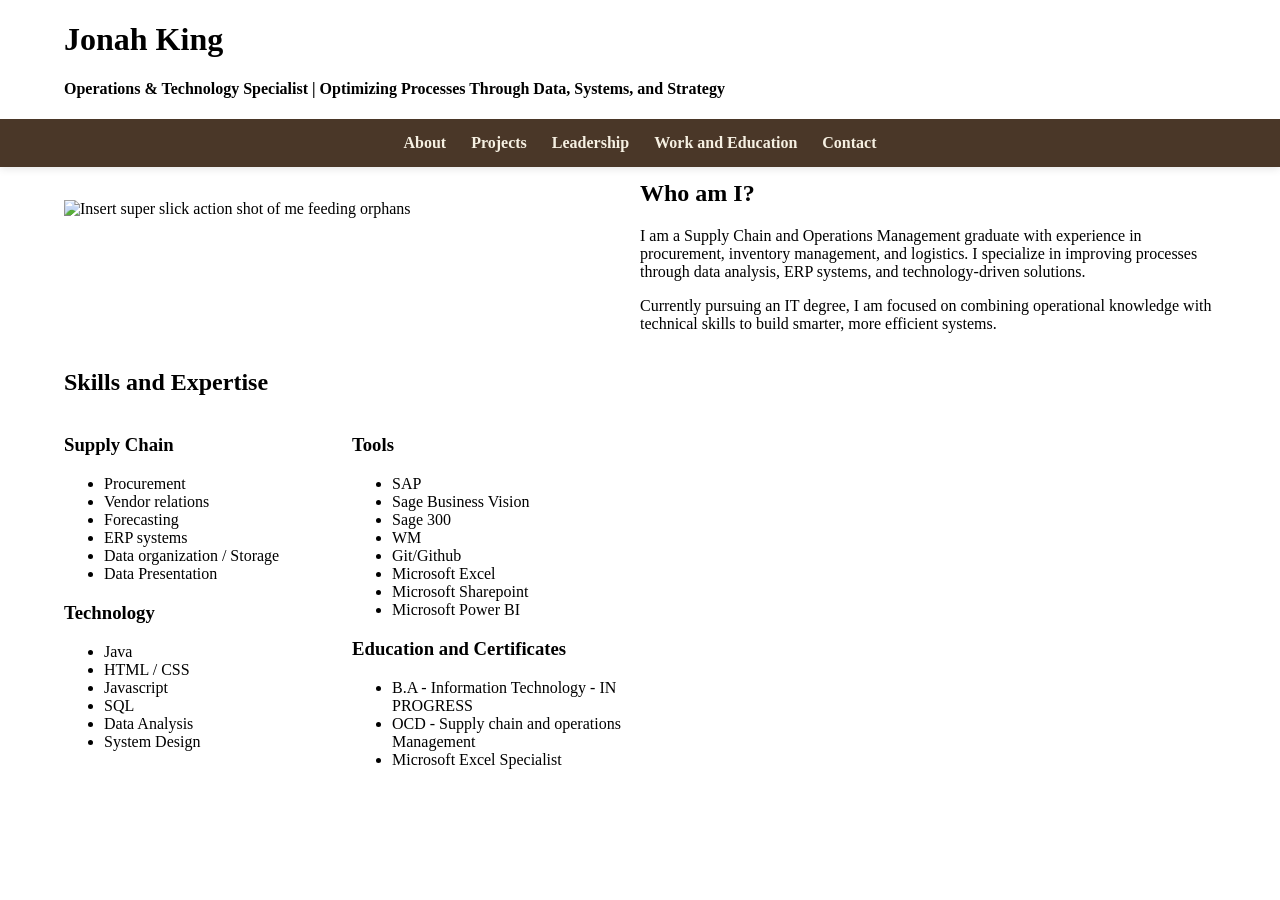
==== index.html @ 6175f9f4 "Update index.html" ====
<!DOCTYPE html>
<html lang = "en">


<head>
  <title>Jonah King</title>
  <link rel="stylesheet" href="style.css"></link>
  <meta name="description" content="Jonah King is a Toronto-based Operations 
    and Technology Specialist specializing in supply chain, procurement, data analysis, ERP systems, and process optimization.">

  <script type="application/ld+json">
{
 "@context": "https://schema.org",
 "@type": "Person",
 "name": "Jonah King",
 "jobTitle": "Operations & Technology Specialist",
 "address": {
   "@type": "PostalAddress",
   "addressLocality": "Toronto",
   "addressRegion": "Ontario",
   "addressCountry": "Canada"
 },
 "url": "https://jonah-king-1999.github.io/Portfolio/"
}
</script>
</head>

<body>
<!--
========================================================================================
                                      TITLE
========================================================================================
-->

<div class = "Headerbar">
<h1>Jonah King</h1>
<h4>Operations & Technology Specialist | Optimizing Processes Through Data, Systems, and Strategy</h4>
<div class = "Navbar">
	<a href="index.html">About</a>
  	<a href="projects.html">Projects</a>
	<a href="leadership.html">Leadership</a>
    <a href="background.html">Work and Education</a>
    <a href="contact.html">Contact</a>
</div>
</div><!-- NAVBAR-->

<div class = "Mainbody">

  <!----------------------------------------------------------------------------------------------------------------
                                                ABOUT INTRO  
  ------------------------------------------------------------------------------------------------------------------->
  
  <div id = "about" class = "Bodyblock">
    <div class = "Bodyblockcolumn">
      	<div class = "Spacer"></div>
		<img src = "selfie.jpg" alt = "Insert super slick action shot of me feeding orphans">
    </div>
    <div class = "Bodyblockcolumn">
  
      <h2>Who am I?</h2>
      <p>
      I am a Supply Chain and Operations Management graduate with experience in procurement, inventory management, and logistics.
      I specialize in improving processes through data analysis, ERP systems, and technology-driven solutions.
      </p>
  
      <p>
      Currently pursuing an IT degree, I am focused on combining operational knowledge with technical skills to build smarter, more efficient systems.
      </p>
    </div>
  </div><!--ABOUT-->

  <!----------------------------------------------------------------------------------------------------------------
                                                SKILLS LIST  
  ------------------------------------------------------------------------------------------------------------------->

<h2>Skills and Expertise</h2>
  <div class = "Bodyblock">
    <div class = "Bodyblock">
      <div class = "Bodyblockcolumn">
        <h3>Supply Chain</h3>
        <ul>
          <li>Procurement</li>
          <li>Vendor relations</li>
          <li>Forecasting</li>
          <li>ERP systems</li>
          <li>Data organization / Storage</li>
          <li>Data Presentation</li>
        </ul>
  
        <h3>Technology</h3>
        <ul>
          <li>Java</li>
          <li>HTML / CSS</li>
          <li>Javascript</li>
          <li>SQL</li>
          <li>Data Analysis</li>
          <li>System Design</li>
        </ul>
      </div>

      <div class = "bodyblockcolumn">
        <h3>Tools</h3>
        <ul>
		    <li>SAP</li>
		    <li>Sage Business Vision</li>
		    <li>Sage 300</li>
		    <li>WM</li>
		    <li>Git/Github</li>
		    <li>Microsoft Excel</li>
		    <li>Microsoft Sharepoint</li>
			<li>Microsoft Power BI</li>
        </ul>
        <h3>Education and Certificates</h3>
        <ul>
          <li>B.A - Information Technology - IN PROGRESS</li>
          <li>OCD - Supply chain and operations Management</li>
          <li>Microsoft Excel Specialist</li>
        </ul>
      </div>
    </div> <!--END OF OUTER COLUMN 1 -->

    <div>
      <img></img>
    </div>
  </div>
      


  <!----------------------------------------------------------------------------------------------------------------
                                                SKILLS LIST  
  ------------------------------------------------------------------------------------------------------------------->
  
</div> <!--MAINBODY-->
  
</body>
---- style.css ----
*, *::before, *::after {box-sizing: border-box;}
	
	
	body               {padding: 0px; margin: 0px;}
	img					{width: 35vw;}
    .Headerbar         {width: 100%; margin: 0; position: fixed; top:0; z-index: 100; background-color: white; box-shadow: 0 2px 8px rgba(0,0,0,0.1);}
	.Headerbar h4		{margin-left: 5%; margin-right: 5%}
	.Headerbar h1		{margin-left: 5%; margin-right: 5%}
    .Navbar            {display: flex; justify-content: center; gap: 25px; background-color: #4A3728; padding: 15px; width: 100%; margin: 0; }
    .Navbar a          {color: #F6F0E2; text-decoration: none; font-weight: bold; transition: color 0.2s;}
    .Navbar a:hover    {color: #4A3766}

    .Mainbody          {overflow-y: auto; margin-top: 160px; margin-left: 5%; margin-right: 5%; z-index: 100;}

    .Bodyblock         {box-sizing: border-box; margin: 0; display: grid; grid-template-columns: 1fr 1fr;}
	.Bodyblockstraight	{}
    .Bodyblockcolumn   {}

	.Spacer				{height: 40px;}





    .Break              {break-after: column;}
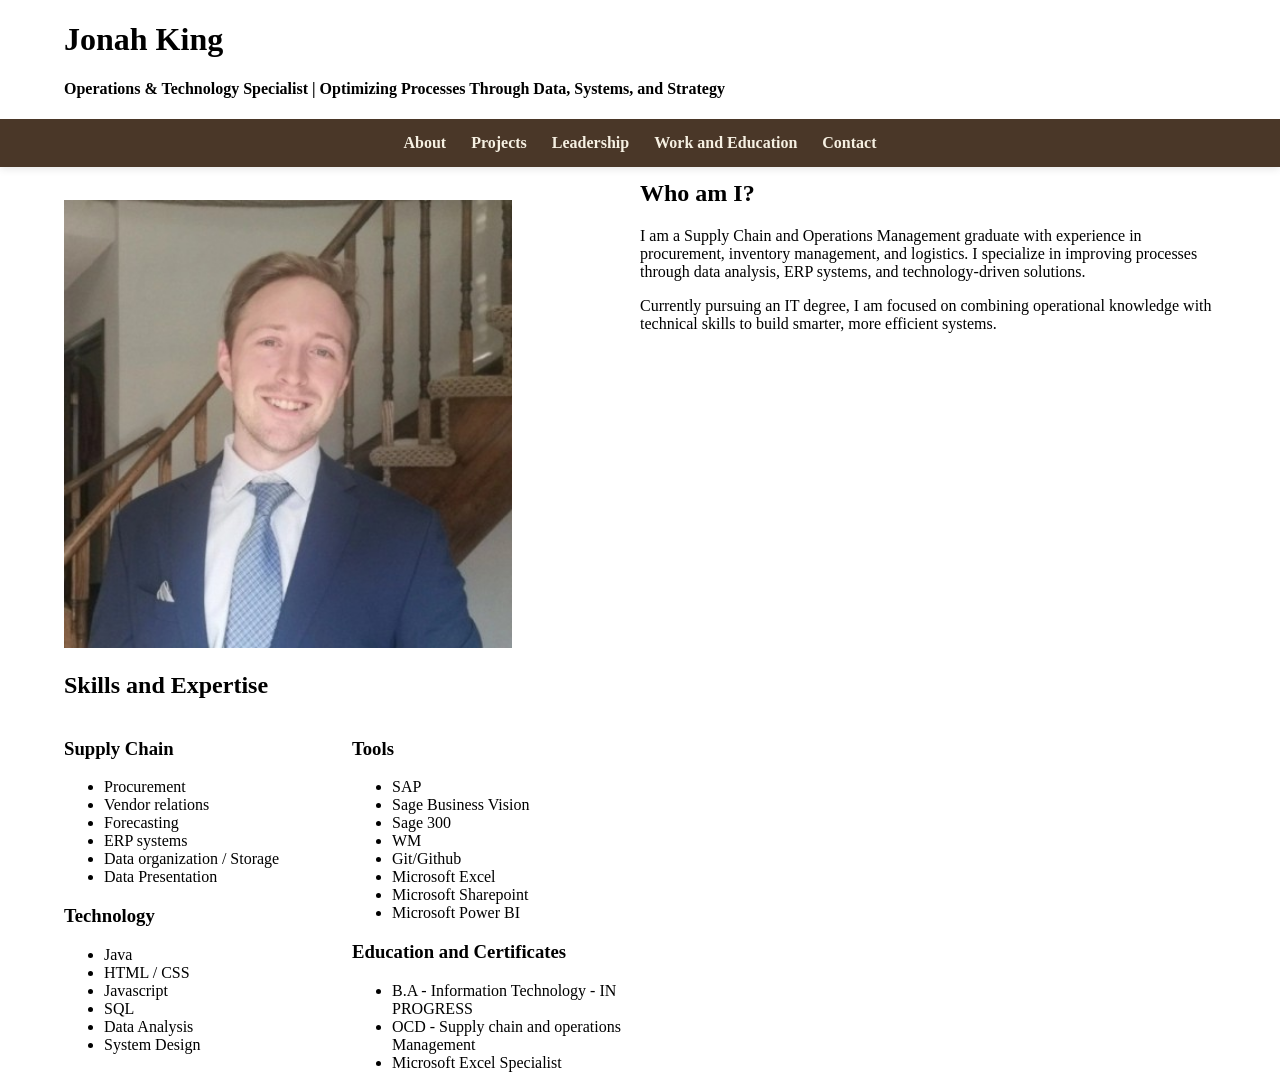
==== commit cc8830bb: "Update index.html" ====
--- a/index.html
+++ b/index.html
@@ -53,7 +53,7 @@
   <div id = "about" class = "Bodyblock">
     <div class = "Bodyblockcolumn">
       	<div class = "Spacer"></div>
-		<img src = "selfie.jpg" alt = "Insert super slick action shot of me feeding orphans">
+		<img src = "Images/profilepic.jfif" alt = "Profile Pic">
     </div>
     <div class = "Bodyblockcolumn">
   
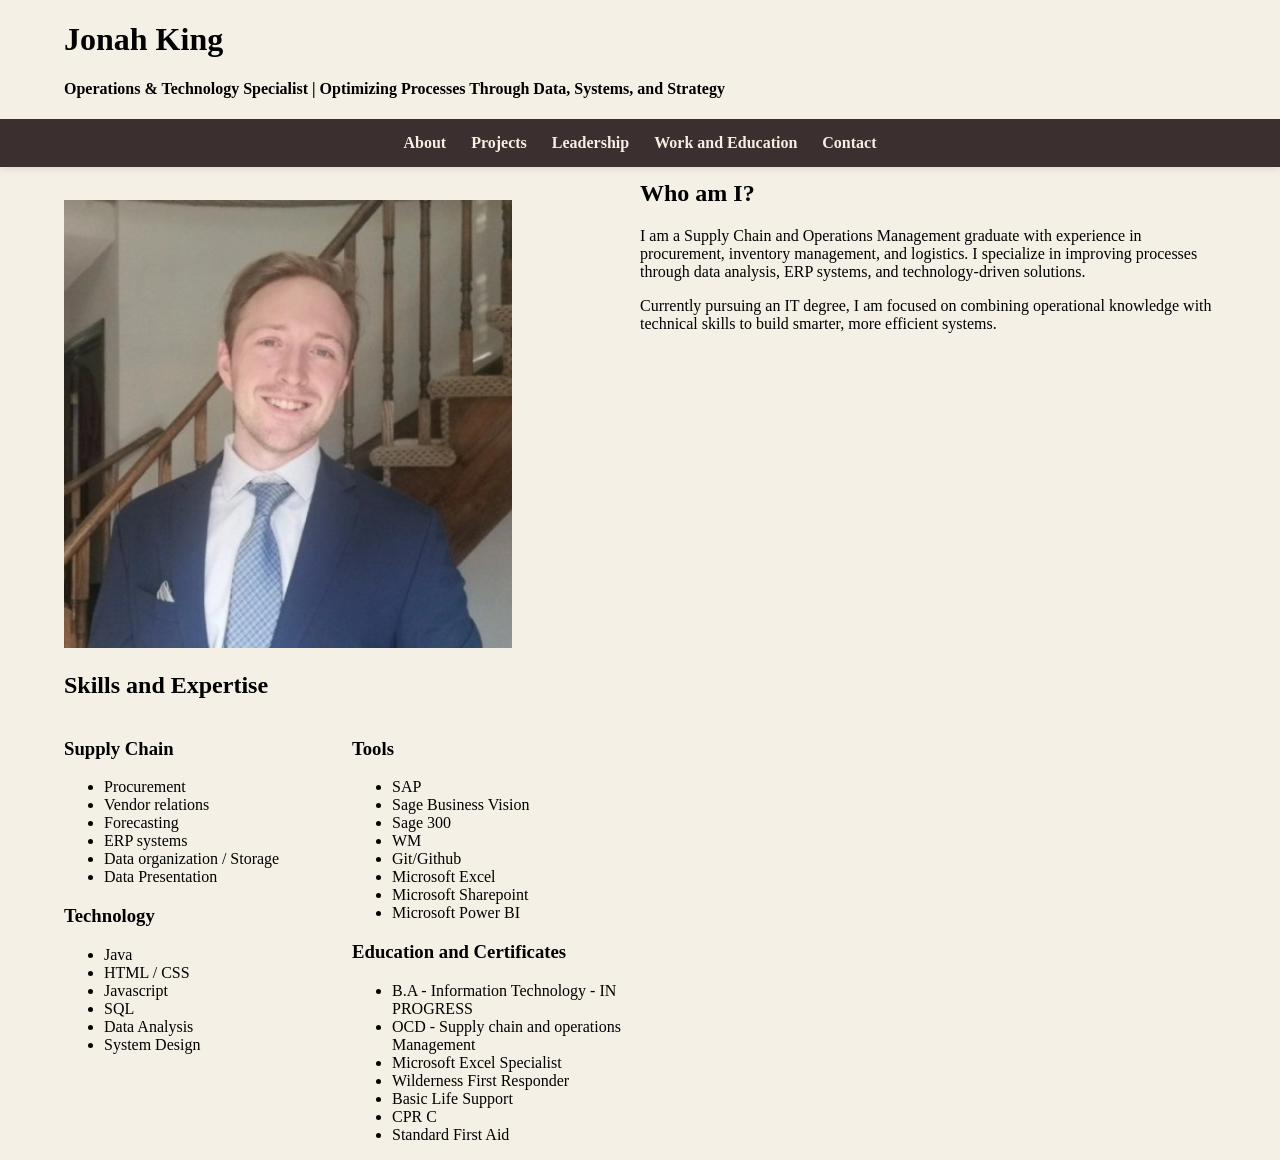
==== commit 082a3057: "Update index.html" ====
--- a/index.html
+++ b/index.html
@@ -115,6 +115,10 @@
           <li>B.A - Information Technology - IN PROGRESS</li>
           <li>OCD - Supply chain and operations Management</li>
           <li>Microsoft Excel Specialist</li>
+		  <li>Wilderness First Responder</li>
+		  <li>Basic Life Support</li>	
+		  <li>CPR C</li>
+		  <li>Standard First Aid</li>
         </ul>
       </div>
     </div> <!--END OF OUTER COLUMN 1 -->
--- a/style.css
+++ b/style.css
@@ -5,12 +5,14 @@
 	*, *::before, *::after {box-sizing: border-box;}
 	
 	
-	body               {padding: 0px; margin: 0px;}
+	body               {padding: 0px; margin: 0px; background-color: #F5F0E6;}
 	img					{width: 35vw;}
-    .Headerbar         {width: 100%; margin: 0; position: fixed; top:0; z-index: 100; background-color: white; box-shadow: 0 2px 8px rgba(0,0,0,0.1);}
+    .Headerbar         {width: 100%; margin: 0; position: fixed; top:0; z-index: 100; background-color: #F5F0E6; box-shadow: 0 2px 8px rgba(0,0,0,0.1);}
 	.Headerbar h4		{margin-left: 5%; margin-right: 5%}
 	.Headerbar h1		{margin-left: 5%; margin-right: 5%}
-    .Navbar            {display: flex; justify-content: center; gap: 25px; background-color: #4A3728; padding: 15px; width: 100%; margin: 0; }
+
+
+    .Navbar            {display: flex; justify-content: center; gap: 25px; background-color: #3B2F2F; padding: 15px; width: 100%; margin: 0; }
     .Navbar a          {color: #F6F0E2; text-decoration: none; font-weight: bold; transition: color 0.2s;}
     .Navbar a:hover    {color: #4A3766}
 
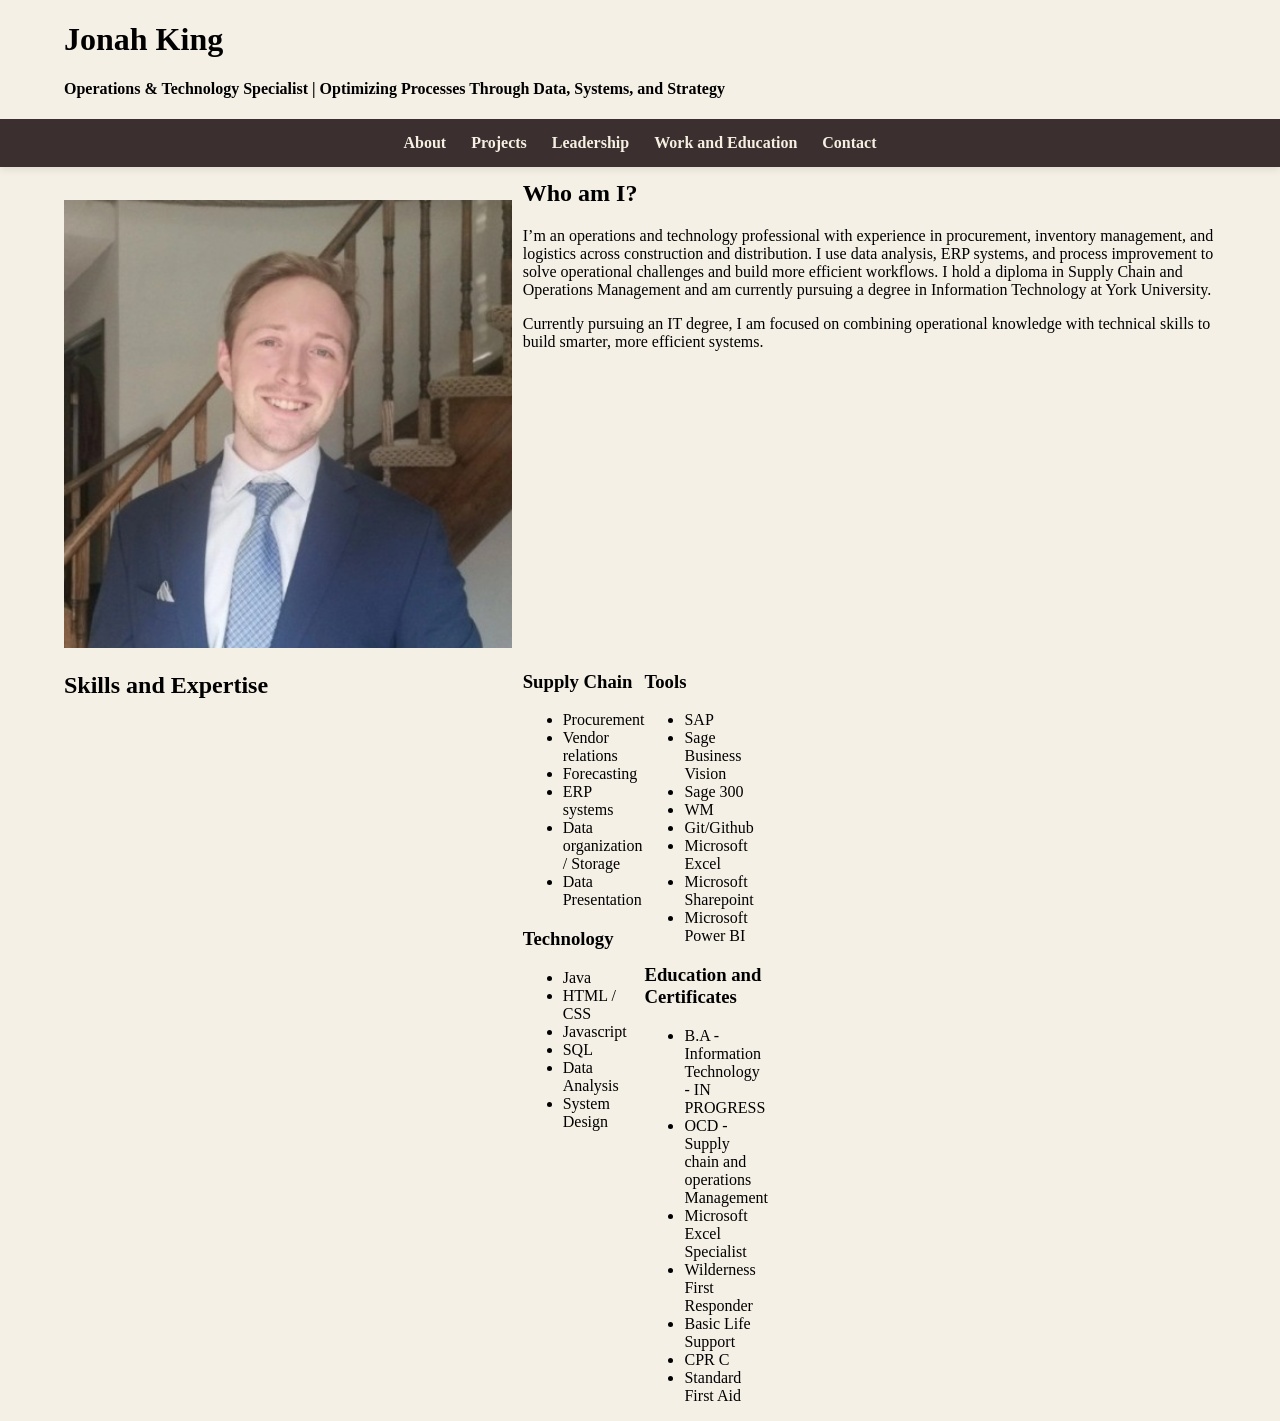
==== commit 09c75454: "Update index.html" ====
--- a/index.html
+++ b/index.html
@@ -59,21 +59,16 @@
   
       <h2>Who am I?</h2>
       <p>
-      I am a Supply Chain and Operations Management graduate with experience in procurement, inventory management, and logistics.
-      I specialize in improving processes through data analysis, ERP systems, and technology-driven solutions.
+      I’m an operations and technology professional with experience in procurement, inventory management, and logistics across construction and distribution. I use data analysis, ERP systems, 
+	  and process improvement to solve operational challenges and build more efficient workflows. I hold a diploma in Supply Chain and Operations Management and am currently pursuing a degree in Information Technology at York University.
       </p>
   
       <p>
       Currently pursuing an IT degree, I am focused on combining operational knowledge with technical skills to build smarter, more efficient systems.
       </p>
     </div>
-  </div><!--ABOUT-->
 
-  <!----------------------------------------------------------------------------------------------------------------
-                                                SKILLS LIST  
-  ------------------------------------------------------------------------------------------------------------------->
-
-<h2>Skills and Expertise</h2>
+	  <h2>Skills and Expertise</h2>
   <div class = "Bodyblock">
     <div class = "Bodyblock">
       <div class = "Bodyblockcolumn">
@@ -127,6 +122,16 @@
       <img></img>
     </div>
   </div>
+
+
+	  
+  </div><!--ABOUT-->
+
+  <!----------------------------------------------------------------------------------------------------------------
+                                                SKILLS LIST  
+  ------------------------------------------------------------------------------------------------------------------->
+
+
       
 
 
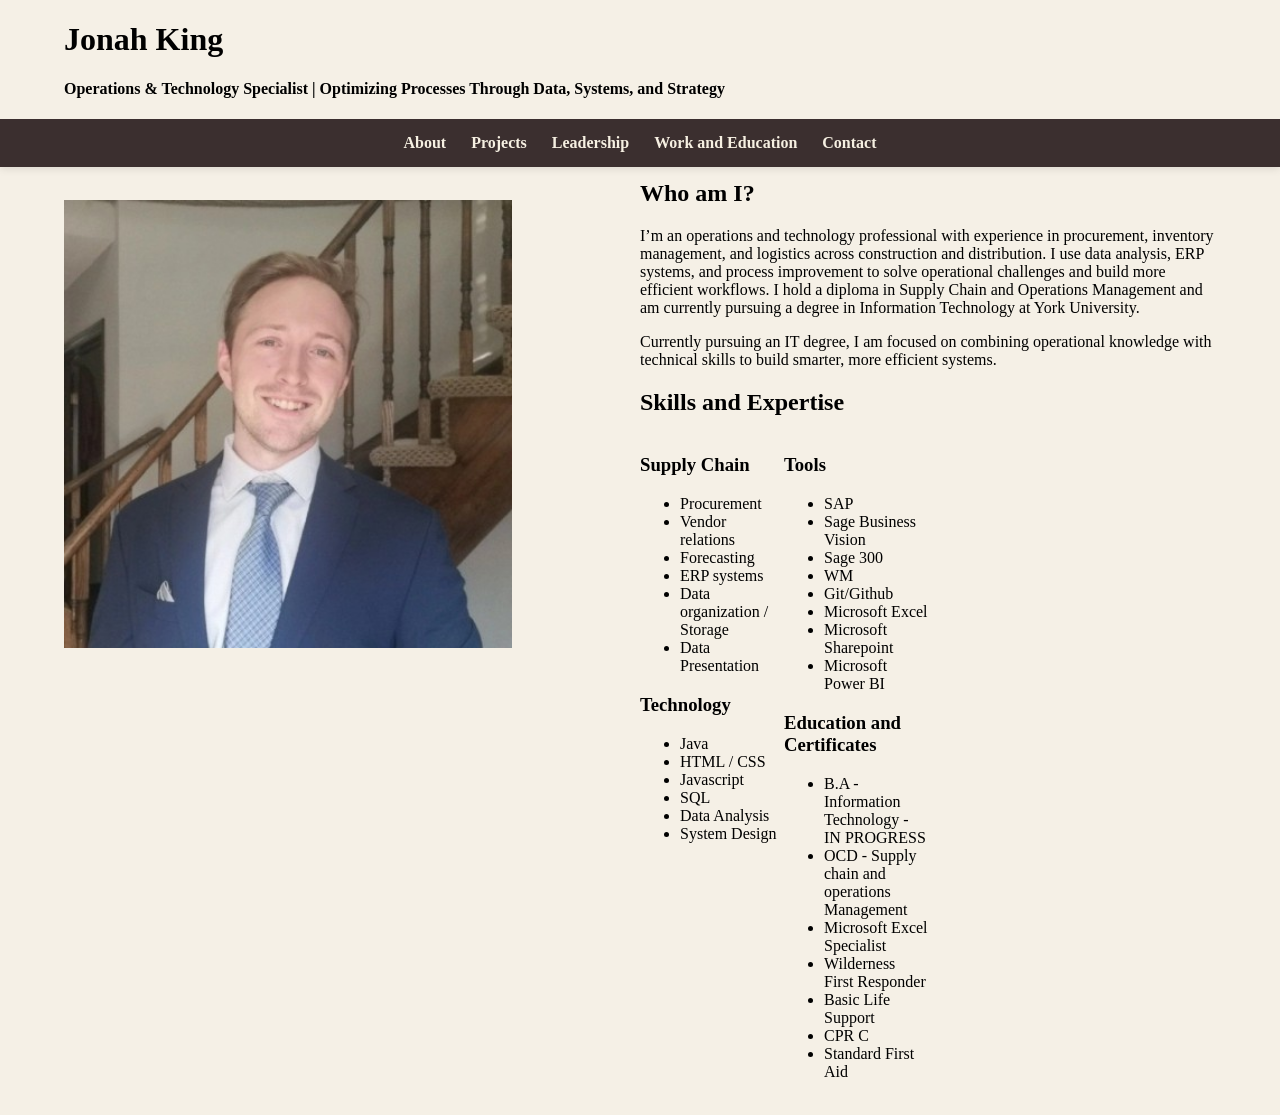
==== commit 44ca3a18: "Update index.html" ====
--- a/index.html
+++ b/index.html
@@ -66,9 +66,8 @@
       <p>
       Currently pursuing an IT degree, I am focused on combining operational knowledge with technical skills to build smarter, more efficient systems.
       </p>
-    </div>
 
-	  <h2>Skills and Expertise</h2>
+		<h2>Skills and Expertise</h2>
   <div class = "Bodyblock">
     <div class = "Bodyblock">
       <div class = "Bodyblockcolumn">
@@ -116,6 +115,12 @@
 		  <li>Standard First Aid</li>
         </ul>
       </div>
+
+
+
+
+		
+    </div>
     </div> <!--END OF OUTER COLUMN 1 -->
 
     <div>
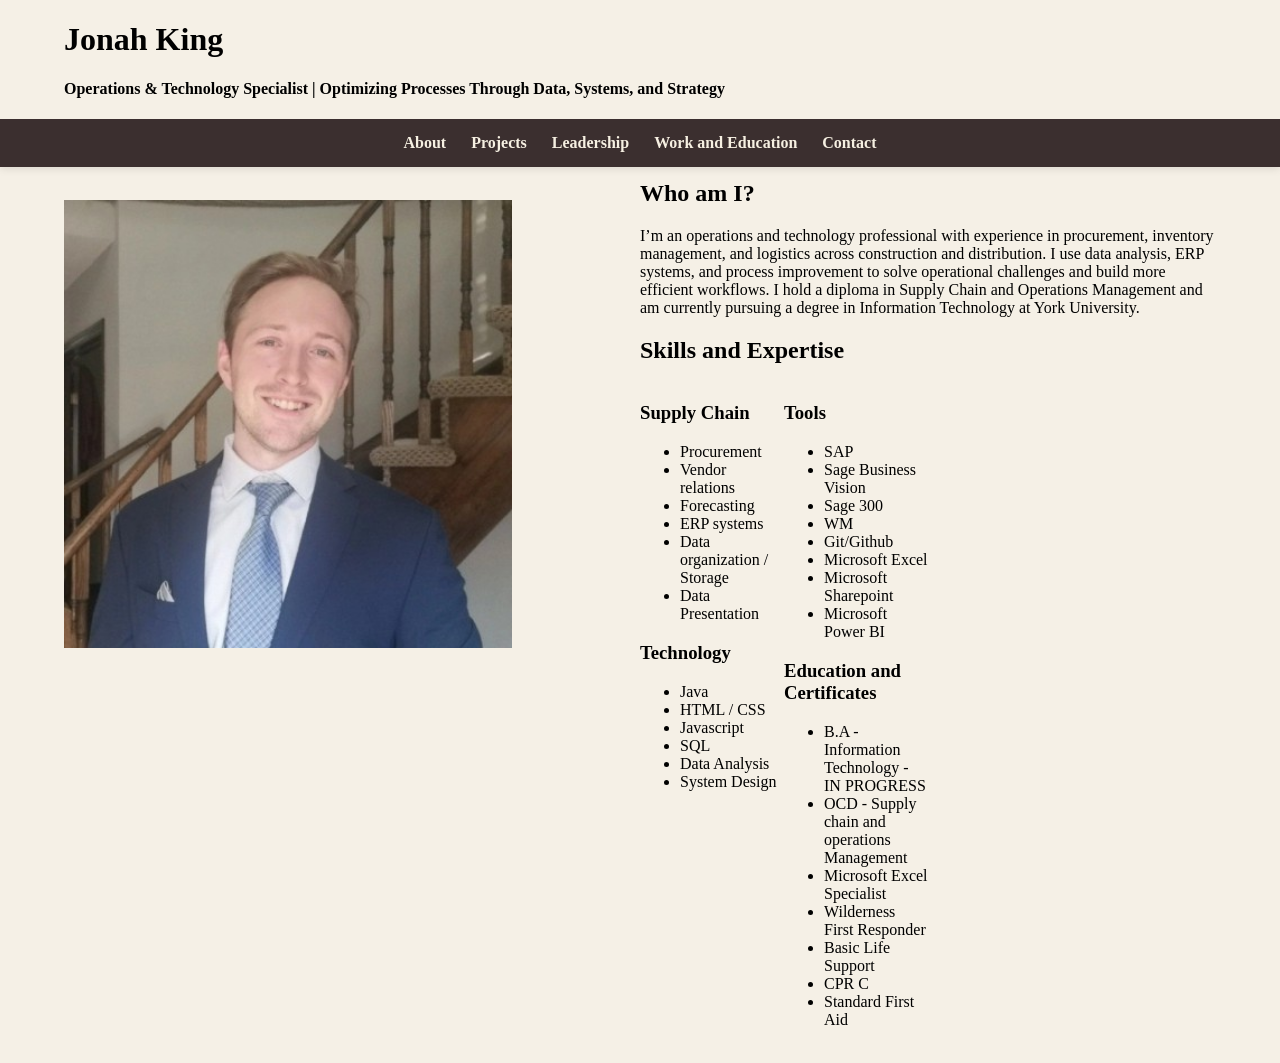
==== commit 081149ad: "Update index.html" ====
--- a/index.html
+++ b/index.html
@@ -61,10 +61,6 @@
       <p>
       I’m an operations and technology professional with experience in procurement, inventory management, and logistics across construction and distribution. I use data analysis, ERP systems, 
 	  and process improvement to solve operational challenges and build more efficient workflows. I hold a diploma in Supply Chain and Operations Management and am currently pursuing a degree in Information Technology at York University.
-      </p>
-  
-      <p>
-      Currently pursuing an IT degree, I am focused on combining operational knowledge with technical skills to build smarter, more efficient systems.
       </p>
 
 		<h2>Skills and Expertise</h2>
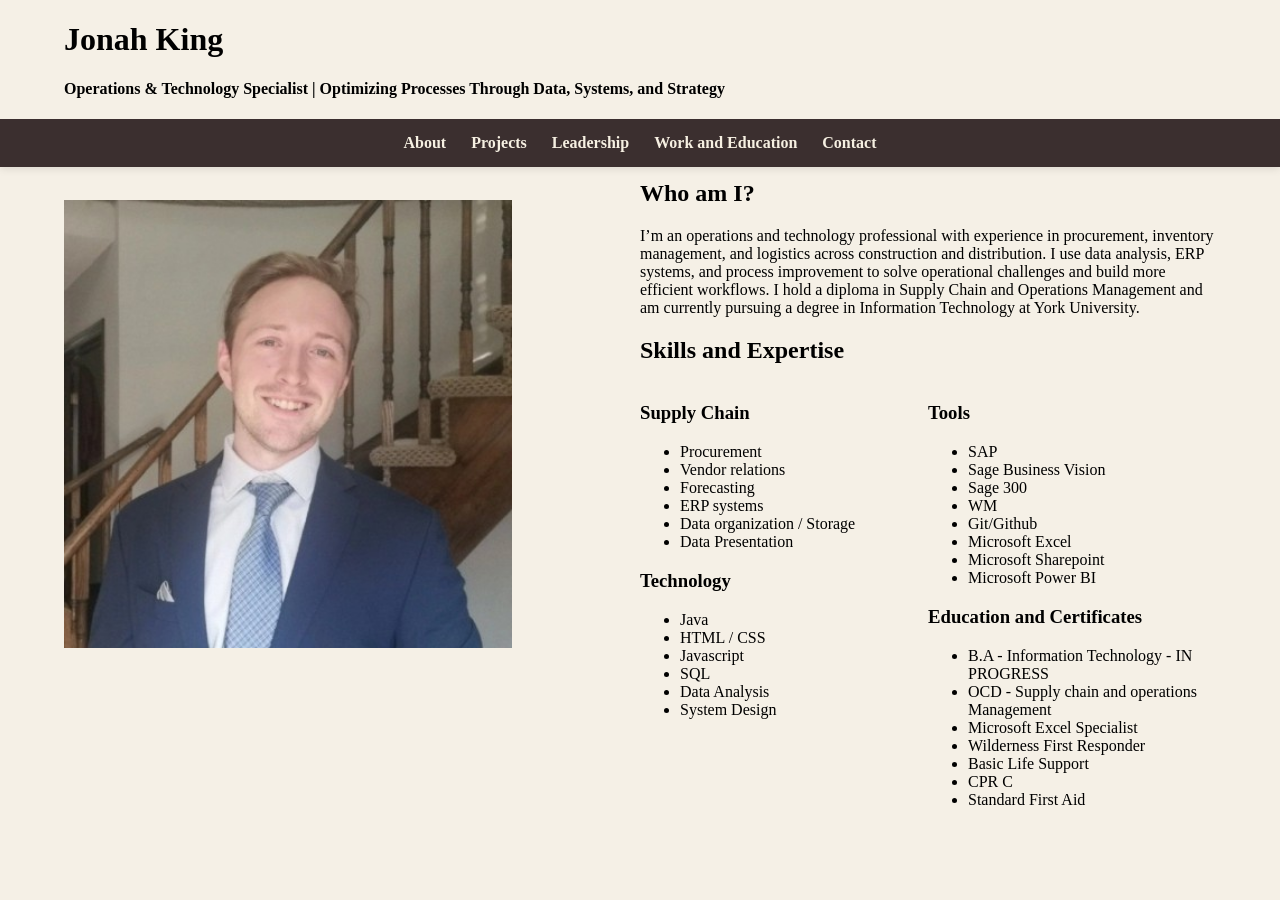
==== commit eb6fbffc: "Update index.html" ====
--- a/index.html
+++ b/index.html
@@ -64,7 +64,6 @@
       </p>
 
 		<h2>Skills and Expertise</h2>
-  <div class = "Bodyblock">
     <div class = "Bodyblock">
       <div class = "Bodyblockcolumn">
         <h3>Supply Chain</h3>
@@ -116,7 +115,6 @@
 
 
 		
-    </div>
     </div> <!--END OF OUTER COLUMN 1 -->
 
     <div>
